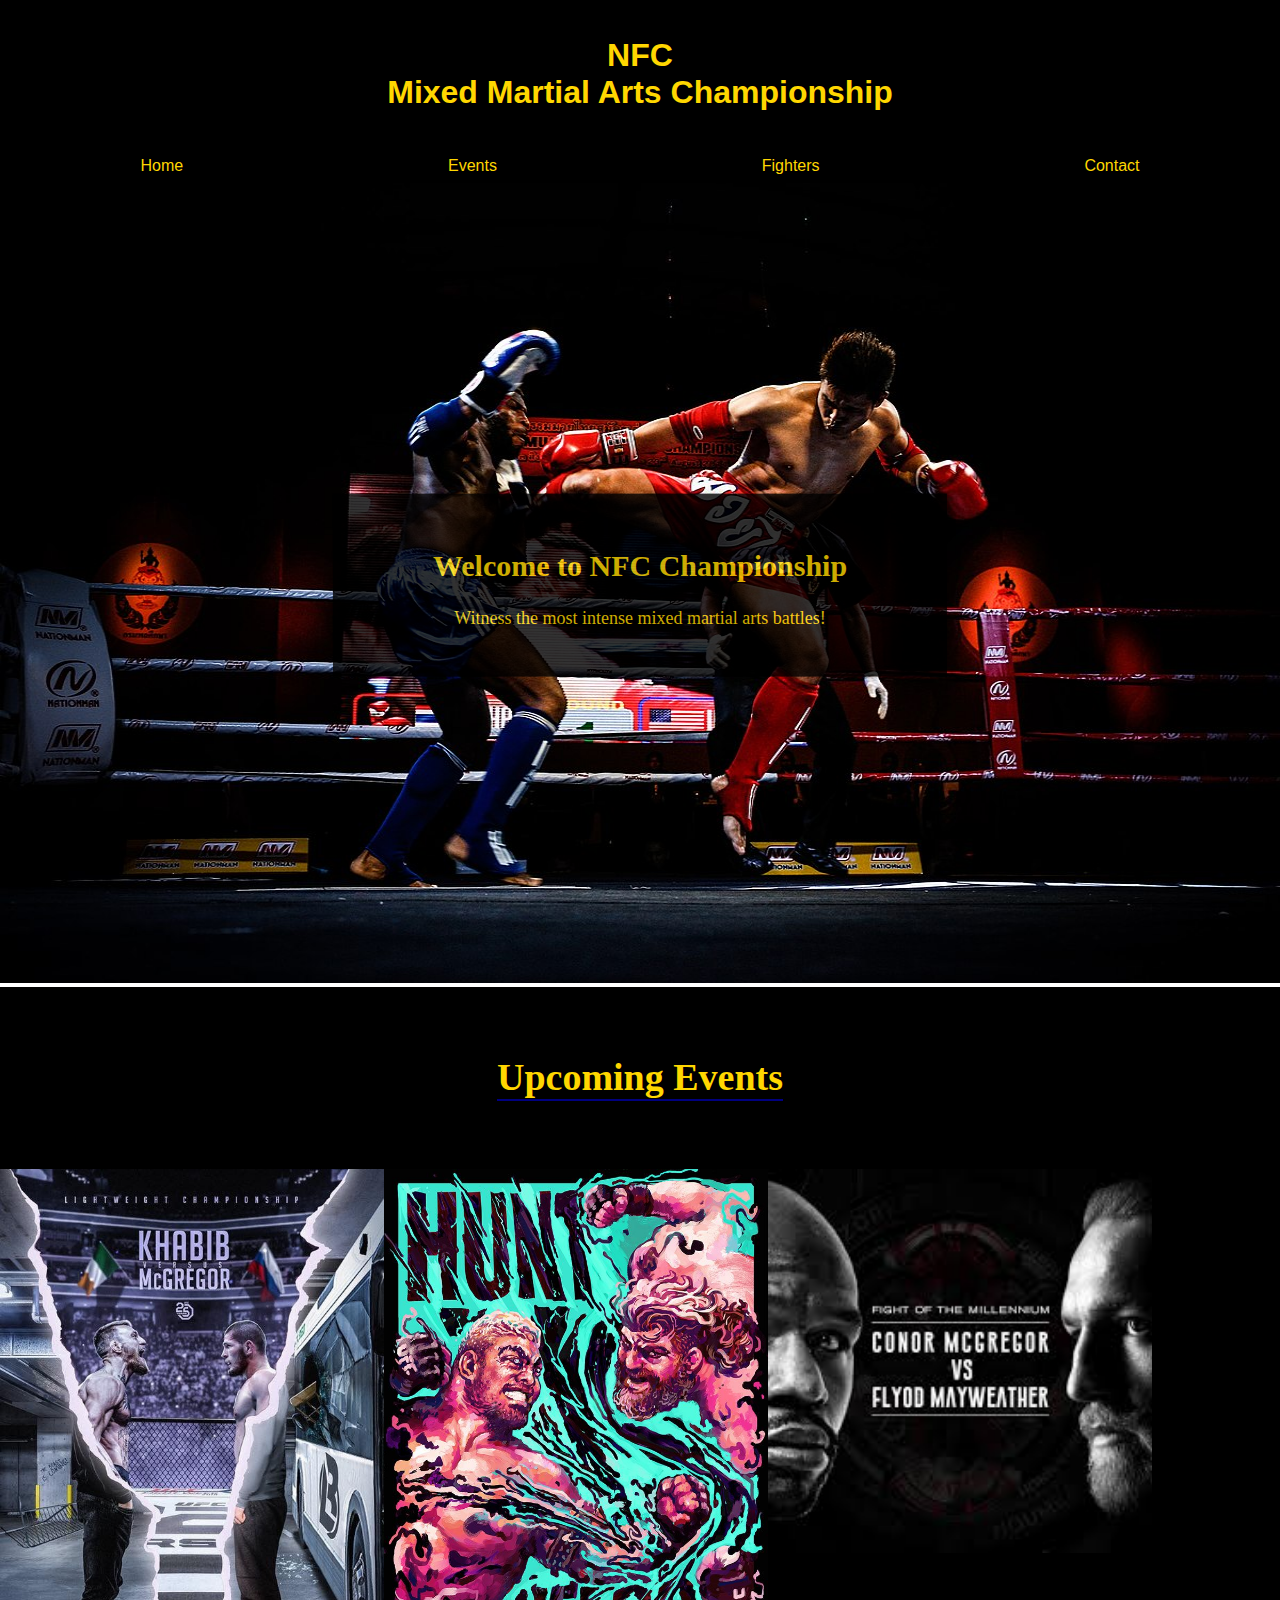
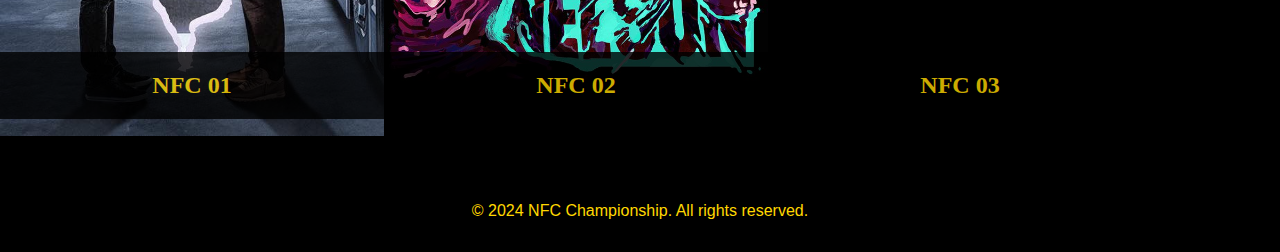
==== index.html @ fcd49dd7 "first" ====
<!DOCTYPE html>
<html lang="en">

<head>
    <meta charset="UTF-8">
    <meta name="viewport" content="width=device-width, initial-scale=1.0">
    <title>NFC - Mixed Martial Arts Championship</title>
    <link rel="stylesheet" href="style.css">
</head>

<body>
    <header>
        <h1>NFC <br> Mixed Martial Arts Championship</h1>
    </header>

    <nav>
        <ul>
            <li><a href="#">Home</a></li>
            <li><a href="#">Events</a></li>
            <li><a href="#">Fighters</a></li>
            <li><a href="#">Contact</a></li>
        </ul>
    </nav>

    <section id="hero">
        <img src="images/knee.jpeg">
        <div class="info">
            <h2>Welcome to NFC Championship</h2>
            <p>Witness the most intense mixed martial arts battles!</p>
        </div>
    </section>
    <section id="feature">
        <div class="container">
            <h3>Upcoming Events</h3>
            <div class="boxes">
                <div class="box">
                    <img src="images/kc.jpg" alt="">
                    <h4><a href="">NFC 01</a></h4>
                </div>
                <div class="box">
                    <img src="images/hn.jpg" alt="">
                    <h4><a href="">NFC 02</a></h4>
                </div>
                <div class="box">
                    <img src="images/floc.jpg" alt="">
                    <h4><a href="">NFC 03</a></h4>
                </div>
            </div>
            
        </div>
    </section>

    <footer>
        <p>&copy; 2024 NFC Championship. All rights reserved.</p>
    </footer>

    <script src="script.js"></script>
</body>

</html>
---- style.css ----
body {
    font-family: 'Arial', sans-serif;
    margin: 0;
    padding: 0;
    box-sizing: border-box;
}

header {
    background-color:black;
    color: gold;
    text-align: center;
    padding: 1em 0;
}
#hero{
    position:relative;
}
#hero img{
    width: 100%;
   height:800px;
}
.info{
    position:absolute;
    top:50%;
    left:50%;
    transform:translate(-50%, -50%);
    background-color: black;
    color:gold;
    padding: 30px 100px;
    opacity: 0.8;
    text-align: center;
}
.info h2{
    font-family: 'Times New Roman', Times, serif;
    font-size:30px;
    opacity: 1.2;
}
.info p{
    font-family: Georgia, 'Times New Roman', Times, serif;
    font-size:18px;
}
nav {
    background-color: black;
    color: gold;
    padding: 0.5em;
}

nav ul {
    list-style: none;
    margin: 0;
    padding: 0;
    display: flex;
    justify-content: space-around;
}

nav a {
    text-decoration: none;
    color: gold;
}

.hero {
    background-size: cover;
    color:gold;
    text-align: center;
    padding: 2em;
}
#feature{
    padding: 30px 0;
    text-align: center;
    background-color: black;
}
#feature h3{
    font-family: Georgia, 'Times New Roman', Times, serif;
    font-size:38px;
    text-align: center;
    border-bottom:2px solid navy;
    display:inline-flex;
    color:gold;
}
.boxes{
    padding-top: 30px;
    display: flex;
}
.box{
    width :30%;
    position:relative;
}
.box img{
    width: 100%;
}
.box h4{
    position: absolute;
    bottom:0;
    left:0;
    background-color: black;
    width:100%;
    padding: 20px 0;
    opacity:0.8;
}
.box h4 a{
    text-align: left;
    color:gold;
    text-decoration: none;
    font-size: 24px;
    font-family: Georgia, 'Times New Roman', Times, serif;
}
.box h4 a:hover{
    text-decoration: underline;
}


footer {
    background-color:black;
    color: gold;
    text-align: center;
    padding: 1em 0;
}
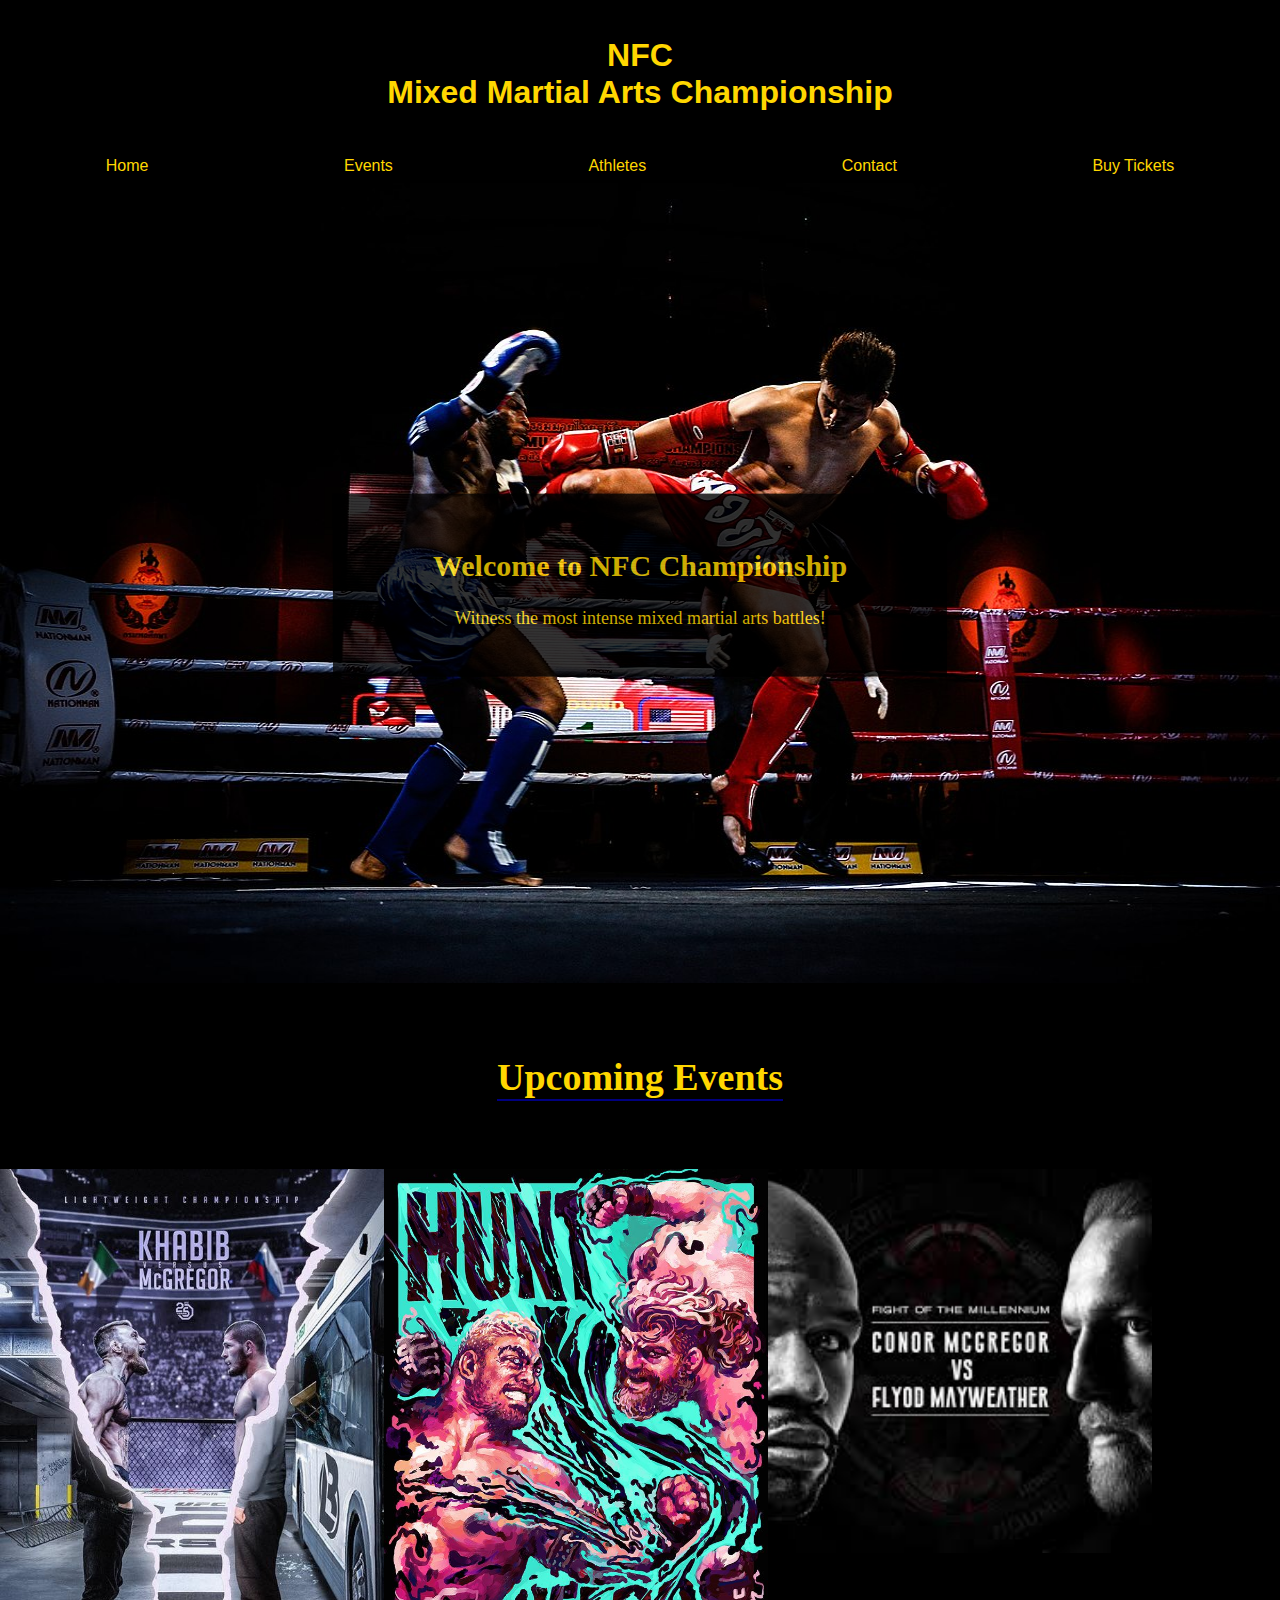
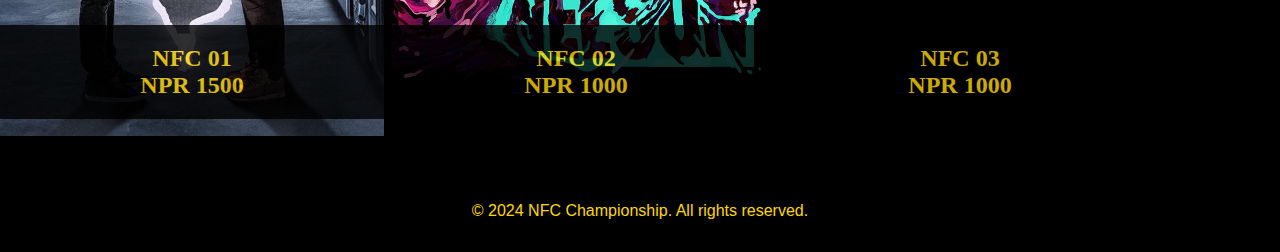
==== commit 6a309d3c: "tuning" ====
--- a/index.html
+++ b/index.html
@@ -17,8 +17,9 @@
         <ul>
             <li><a href="#">Home</a></li>
             <li><a href="#">Events</a></li>
-            <li><a href="#">Fighters</a></li>
+            <li><a href="athletes.html">Athletes</a></li>
             <li><a href="#">Contact</a></li>
+            <li><a href="tickets.html">Buy Tickets</a></li>
         </ul>
     </nav>
 
@@ -35,21 +36,19 @@
             <div class="boxes">
                 <div class="box">
                     <img src="images/kc.jpg" alt="">
-                    <h4><a href="">NFC 01</a></h4>
+                    <h4><a href="">NFC 01 <br> NPR 1500</a></h4>
                 </div>
                 <div class="box">
                     <img src="images/hn.jpg" alt="">
-                    <h4><a href="">NFC 02</a></h4>
+                    <h4><a href="">NFC 02 <br> NPR 1000</a></h4>
                 </div>
                 <div class="box">
                     <img src="images/floc.jpg" alt="">
-                    <h4><a href="">NFC 03</a></h4>
+                    <h4><a href="">NFC 03 <br> NPR 1000</a></h4>
                 </div>
-            </div>
-            
+            </div>          
         </div>
     </section>
-
     <footer>
         <p>&copy; 2024 NFC Championship. All rights reserved.</p>
     </footer>
--- a/style.css
+++ b/style.css
@@ -6,38 +6,45 @@
 }
 
 header {
-    background-color:black;
+    background-color: black;
     color: gold;
     text-align: center;
     padding: 1em 0;
 }
-#hero{
-    position:relative;
-}
-#hero img{
-    width: 100%;
-   height:800px;
-}
-.info{
-    position:absolute;
-    top:50%;
-    left:50%;
-    transform:translate(-50%, -50%);
-    background-color: black;
-    color:gold;
+
+#hero {
+    position: relative;
+    background-color: black;
+}
+
+#hero img {
+    width: 100%;
+    height: 800px;
+}
+
+.info {
+    position: absolute;
+    top: 50%;
+    left: 50%;
+    transform: translate(-50%, -50%);
+    background-color: black;
+    color: gold;
     padding: 30px 100px;
     opacity: 0.8;
     text-align: center;
 }
-.info h2{
+
+.info h2 {
     font-family: 'Times New Roman', Times, serif;
-    font-size:30px;
+    font-size: 30px;
     opacity: 1.2;
 }
-.info p{
-    font-family: Georgia, 'Times New Roman', Times, serif;
-    font-size:18px;
-}
+
+.info p {
+    font-family: Georgia, 'Times New Roman', Times, serif;
+    font-size: 18px;
+}
+
 nav {
     background-color: black;
     color: gold;
@@ -57,60 +64,153 @@
     color: gold;
 }
 
+nav a:hover {
+    text-decoration: underline;
+}
+
 .hero {
     background-size: cover;
-    color:gold;
+    color: gold;
     text-align: center;
     padding: 2em;
 }
-#feature{
+
+#feature {
     padding: 30px 0;
     text-align: center;
     background-color: black;
 }
-#feature h3{
-    font-family: Georgia, 'Times New Roman', Times, serif;
-    font-size:38px;
-    text-align: center;
-    border-bottom:2px solid navy;
-    display:inline-flex;
-    color:gold;
-}
-.boxes{
+
+#feature h3 {
+    font-family: Georgia, 'Times New Roman', Times, serif;
+    font-size: 38px;
+    text-align: center;
+    border-bottom: 2px solid navy;
+    display: inline-flex;
+    color: gold;
+}
+
+.boxes {
     padding-top: 30px;
     display: flex;
 }
-.box{
-    width :30%;
-    position:relative;
-}
-.box img{
-    width: 100%;
-}
-.box h4{
+
+.box {
+    width: 30%;
+    position: relative;
+}
+
+.box img {
+    width: 100%;
+}
+
+.box h4 {
     position: absolute;
-    bottom:0;
-    left:0;
-    background-color: black;
-    width:100%;
+    bottom: 0;
+    left: 0;
+    background-color: black;
+    width: 100%;
     padding: 20px 0;
-    opacity:0.8;
-}
-.box h4 a{
+    opacity: 0.8;
+}
+
+.box h4 a {
     text-align: left;
-    color:gold;
+    color: gold;
     text-decoration: none;
     font-size: 24px;
     font-family: Georgia, 'Times New Roman', Times, serif;
 }
-.box h4 a:hover{
+
+.box h4 a:hover {
     text-decoration: underline;
 }
 
+.form {
+    width: 50%;
+}
+
+.form {
+    padding: 10px 20px;
+}
+
+.form h4 {
+    font-family: Georgia, 'Times New Roman', Times, serif;
+    font-size: 28px;
+    margin-bottom: 10px;
+}
+
+.form label {
+    display: block;
+    margin: 5px 0;
+    font-family: Georgia, 'Times New Roman', Times, serif;
+    font-size: 16px;
+}
+
+.form input {
+    padding: 10px;
+    width: 100%;
+}
+
+.form textarea {
+    padding: 10px;
+    width: 100%;
+    height: 100px;
+}
+
+.form input[type=submit] {
+    padding: 30px 20px;
+    width: 300px;
+    margin-top: 10px;
+}
+
+.fighters {
+    display: flex;
+    flex-direction: row;
+    background-color: black;
+}
+
+.athlete {
+    padding: 10px 0;
+}
+
+.athlete img {
+    width: 100%;
+    height: 500px;
+    ;
+}
+
+.athlete p {
+    color: gold
+}
+
+#payment {
+    padding:20vh 0;
+    background: rgb(115, 98, 10);
+    background: linear-gradient(90deg, rgba(115, 98, 10, 1) 0%, rgba(45, 39, 4, 1) 0%, rgba(0, 0, 0, 1) 15%, rgba(25, 25, 25, 0.9024859943977591) 63%, rgba(49, 37, 37, 1) 100%, rgba(17, 44, 35, 1) 100%, rgba(0, 0, 0, 1) 100%);
+    color: gold;
+}
+
+.payment {
+    background: rgb(115, 98, 10);
+    background: linear-gradient(90deg, rgba(115, 98, 10, 1) 0%, rgba(45, 39, 4, 1) 0%, rgba(0, 0, 0, 1) 15%, rgba(25, 25, 25, 0.9024859943977591) 63%, rgba(49, 37, 37, 1) 100%, rgba(17, 44, 35, 1) 100%, rgba(0, 0, 0, 1) 100%);
+}
+
+.payment h1 {
+    color: gold;
+    text-align: center;
+    margin-top: 0px;
+}
+
+.payment form {
+    color: gold;
+    text-align: center;
+    margin: 0px;
+}
 
 footer {
-    background-color:black;
-    color: gold;
-    text-align: center;
-    padding: 1em 0;
-}
+    background-color: black;
+    color: gold;
+    text-align: center;
+    padding: 1em 0;;
+}